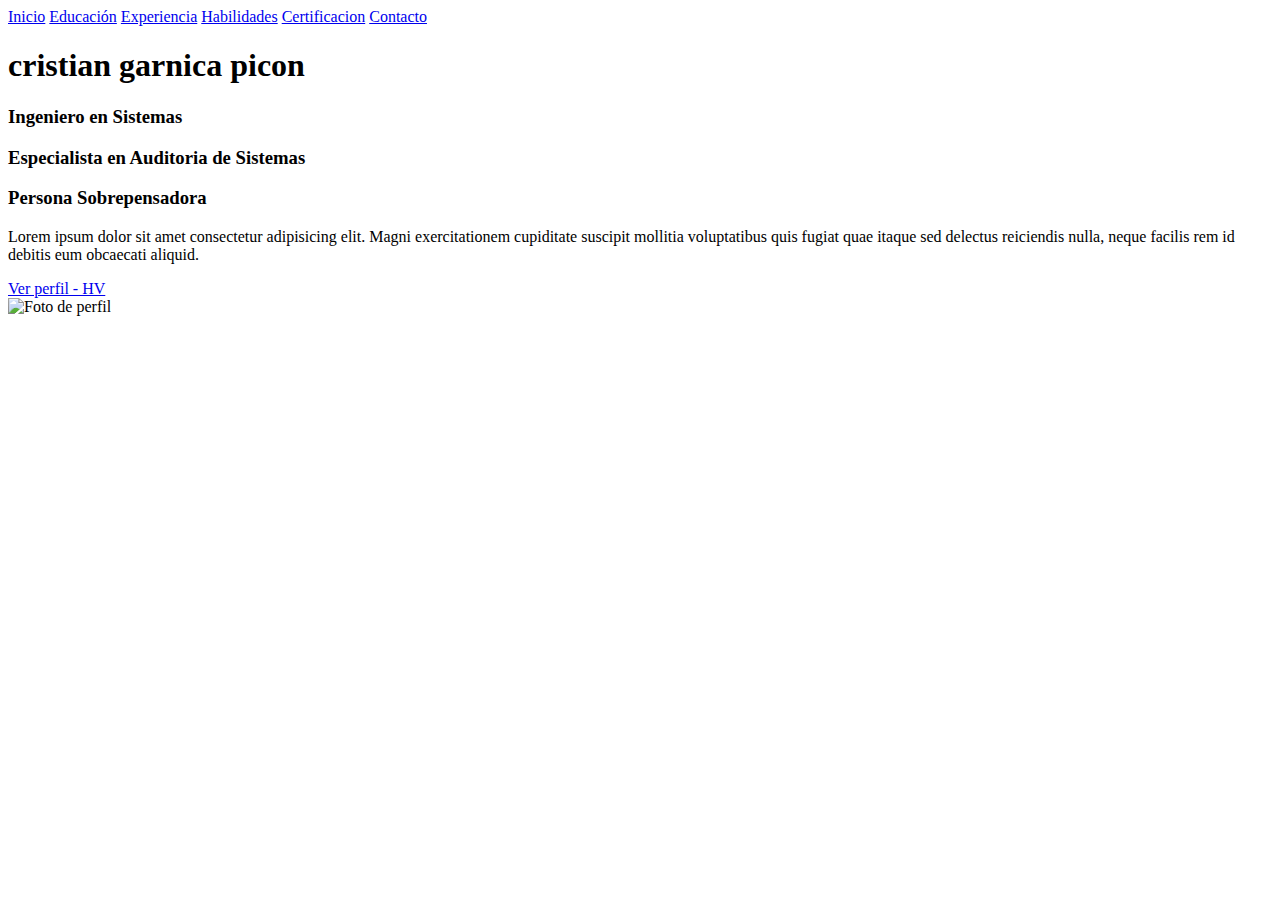
==== index.html @ 947ef698 "creacion del html" ====
<!DOCTYPE html>
<html lang="es">
<head>
    <meta charset="UTF-8">
    <meta http-equiv="X-UA-Compatible" content="IE=edge">
    <meta name="viewport" content="width=device-width, initial-scale=1.0">
    <meta name="title" content="Hoja de Vida, curriculo Vitae cristian garnica picon">
    <meta name="keyword" content="CV, HV, Hoja de Vida, curriculo Vitae, Desarrollador">
    <meta name="description" content="Sitio Web del curriculo de cristian garnica picon">
    <link rel="author" href="https://www.youtube.com/">
    <link rel="shorcut icon" href="img/PNG-de-coches.webp" type="image/png">
    <link rel="stylesheet" href="style.css">
    <title>cristian garnica picon - curriculo</title>
</head>
<body>
   <!--MENÚ Y VISTA PRINCIPAL-->
    <header id="inicio">
        <nav>
            <section class="contenedor nav">
                <div class="enlaces-header">
                <a href="#inicio">Inicio</a>
                <a href="#">Educación</a>
                <a href="#">Experiencia</a>
                <a href="#">Habilidades</a>
                <a href="#">Certificacion</a>
                <a href="#">Contacto</a>
            </div>
            <div class="hamburguer"></div>
            </section>
        </nav>
        <div class="contenedor">
            <section class="contenido-header">
                <section class="textos header">
                    <h1>cristian garnica picon</h1>
                    <div class="titulospro">
                        <h3>Ingeniero en Sistemas</h3>
                        <h3>Especialista en Auditoria de Sistemas</h3>
                        <h3>Persona Sobrepensadora</h3>
                    </div>
                    <p>Lorem ipsum dolor sit amet consectetur adipisicing elit. Magni exercitationem cupiditate suscipit mollitia voluptatibus quis fugiat quae itaque sed delectus reiciendis nulla, neque facilis rem id debitis eum obcaecati aliquid.</p>
                    <a href="document/lorem-ipsum.pdf" target="_blank">Ver perfil - HV</a>
                </section>
                <img src="img/PNG-de-coches.webp" alt="Foto de perfil">
            </section>
        </div>
    </header>
</body>
</html>
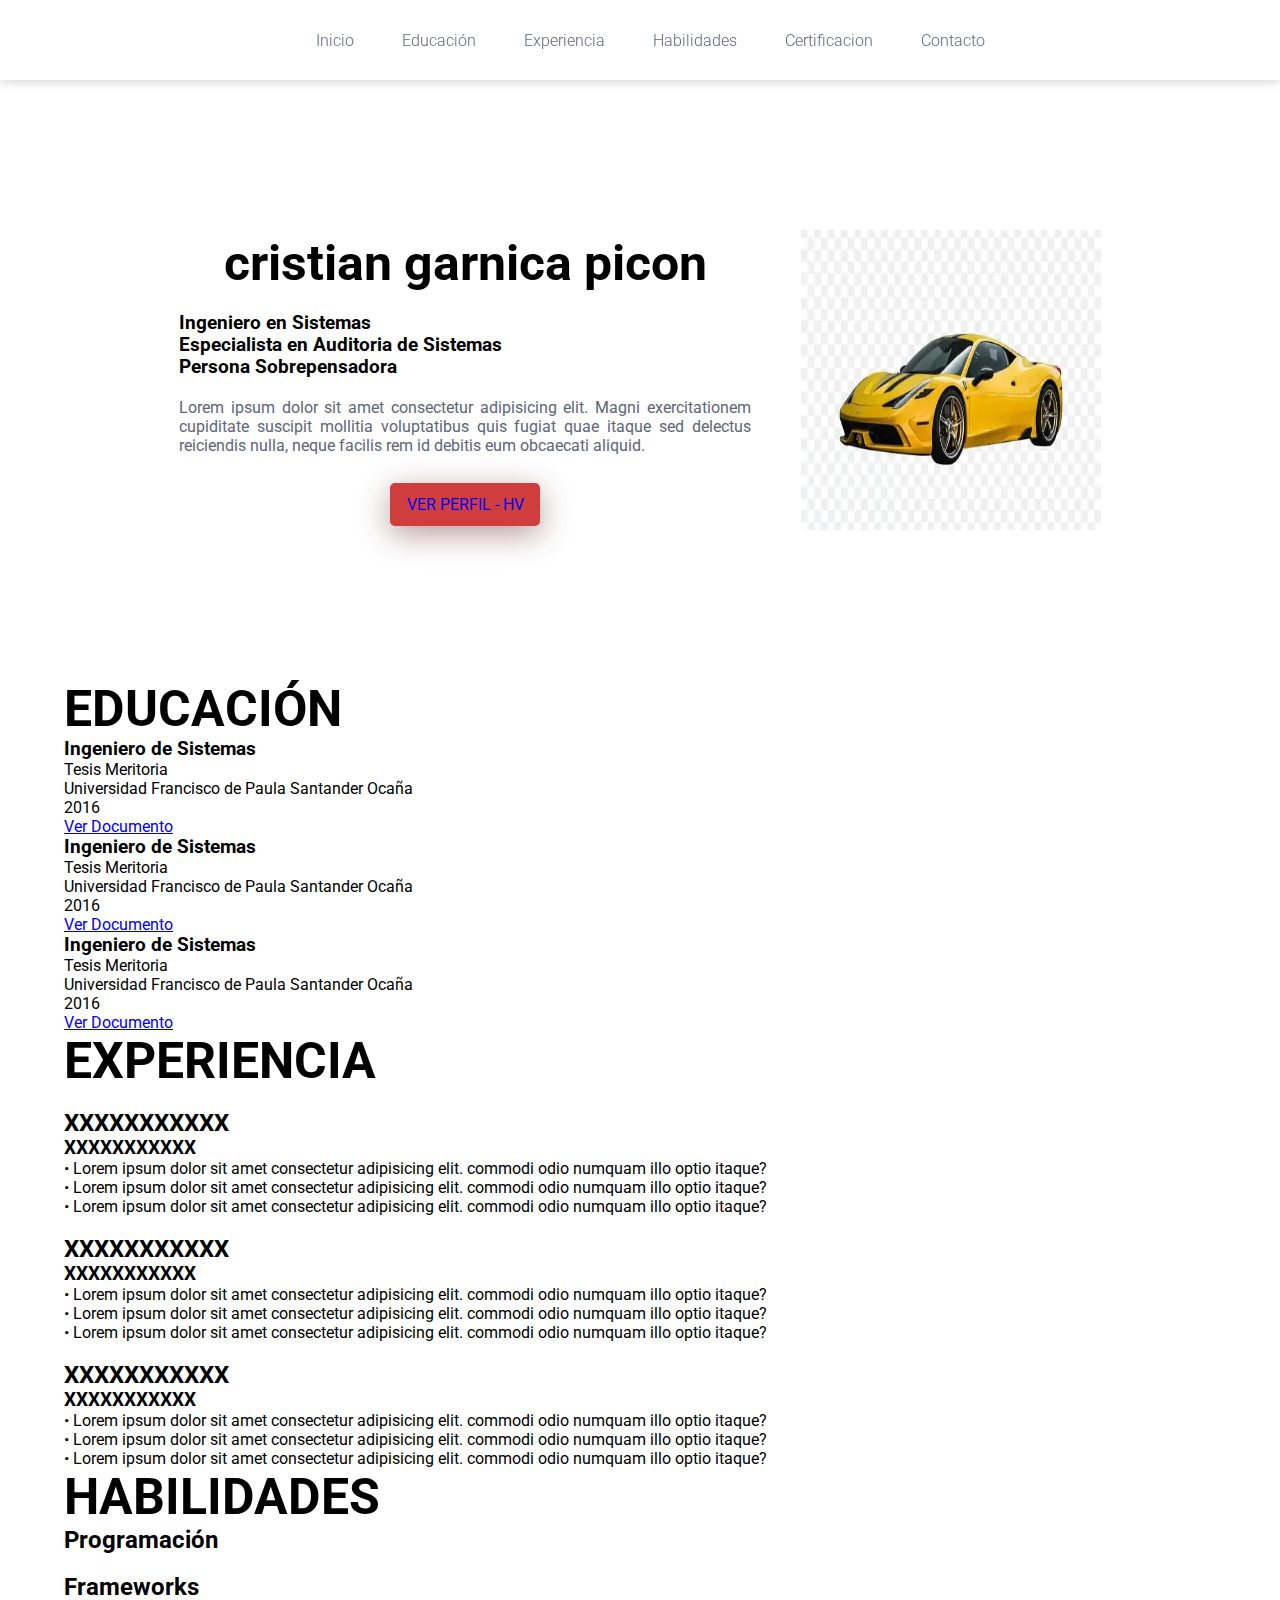
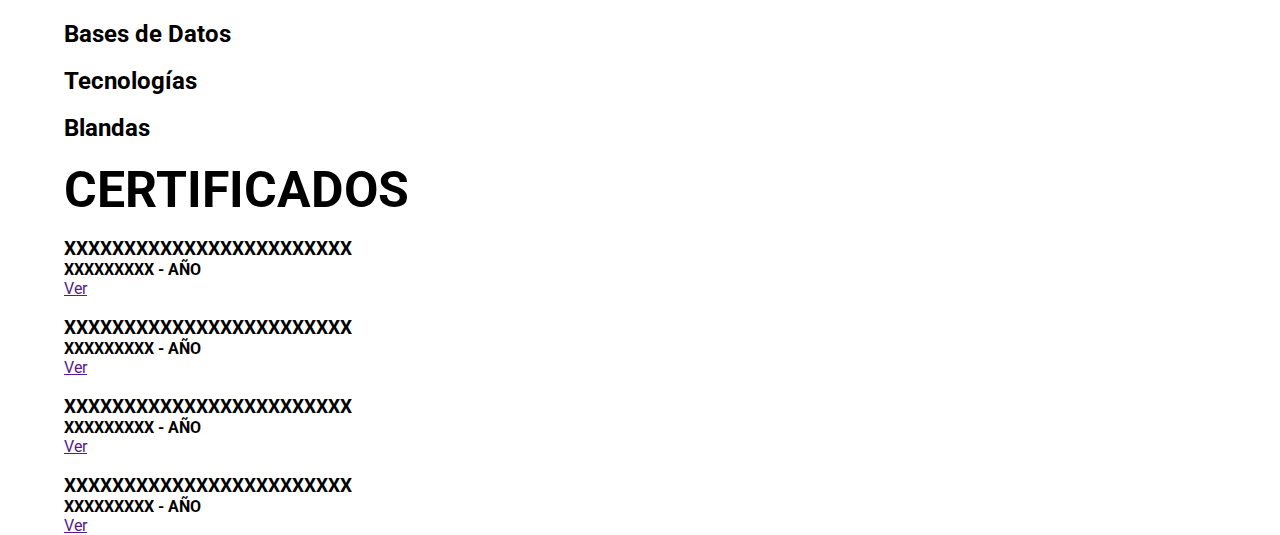
==== commit 297c61e1: "subuendo archivo nuevo" ====
--- a/index.html
+++ b/index.html
@@ -44,5 +44,153 @@
             </section>
         </div>
     </header>
+
+     <!-- SECTION EDUCATION -->
+     <section id="educacion" class="educacion">
+        <div class="contenedor">
+            <div class="content-educacion">
+                <div class="title">
+                    <h1>EDUCACIÓN</h1>
+                </div>
+                <div class="articulo">
+                    <i></i>
+                    <h3>Ingeniero de Sistemas</h3>
+                    <p>Tesis Meritoria</p>
+                    <p>Universidad Francisco de Paula Santander Ocaña</p>
+                    <p>2016</p>
+                    <a href="#" target="_blank">Ver Documento</a>
+                </div>
+                <div class="articulo">
+                    <i></i>
+                    <h3>Ingeniero de Sistemas</h3>
+                    <p>Tesis Meritoria</p>
+                    <p>Universidad Francisco de Paula Santander Ocaña</p>
+                    <p>2016</p>
+                    <a href="#" target="_blank">Ver Documento</a>
+                </div>
+                <div class="articulo">
+                    <i></i>
+                    <h3>Ingeniero de Sistemas</h3>
+                    <p>Tesis Meritoria</p>
+                    <p>Universidad Francisco de Paula Santander Ocaña</p>
+                    <p>2016</p>
+                    <a href="#" target="_blank">Ver Documento</a>
+                </div>
+            </div>
+        </div>
+    </section>
+    <!-- SECCIÓN EXPERIENCIA -->
+    <section class="experiencia"  id="experiencia">
+        <div class="contenedor">
+            <div class="content-experience">
+                <div class="title">
+                    <h1>EXPERIENCIA</h1>
+                </div>
+                <div class="experience">
+                    <img src="" alt="">
+                    <h2>XXXXXXXXXXX</h2>
+                    <h3>XXXXXXXXXXX</h3>
+                    <p>• Lorem ipsum dolor sit amet consectetur adipisicing elit. commodi odio numquam illo optio itaque?</p>
+                    <p>• Lorem ipsum dolor sit amet consectetur adipisicing elit. commodi odio numquam illo optio itaque?</p>
+                    <p>• Lorem ipsum dolor sit amet consectetur adipisicing elit. commodi odio numquam illo optio itaque?</p>
+                </div> 
+                <div class="experience">
+                    <img src="" alt="">
+                    <h2>XXXXXXXXXXX</h2>
+                    <h3>XXXXXXXXXXX</h3>
+                    <p>• Lorem ipsum dolor sit amet consectetur adipisicing elit. commodi odio numquam illo optio itaque?</p>
+                    <p>• Lorem ipsum dolor sit amet consectetur adipisicing elit. commodi odio numquam illo optio itaque?</p>
+                    <p>• Lorem ipsum dolor sit amet consectetur adipisicing elit. commodi odio numquam illo optio itaque?</p>
+                </div>                
+                <div class="experience">
+                    <img src="" alt="">
+                    <h2>XXXXXXXXXXX</h2>
+                    <h3>XXXXXXXXXXX</h3>
+                    <p>• Lorem ipsum dolor sit amet consectetur adipisicing elit. commodi odio numquam illo optio itaque?</p>
+                    <p>• Lorem ipsum dolor sit amet consectetur adipisicing elit. commodi odio numquam illo optio itaque?</p>
+                    <p>• Lorem ipsum dolor sit amet consectetur adipisicing elit. commodi odio numquam illo optio itaque?</p>
+                </div> 
+            </div>
+        </div>
+    </section>
+    <!-- SECCIÓN HABILIDADES -->
+    <section id="habilidades" class="habilidades">
+        <div class="contenedor">
+            <div class="title">
+                <h1>HABILIDADES</h1>
+            </div>
+            <div class="content-skills">
+                <div class="skills">
+                    <h2>Programación</h2>
+                    <img src="" alt="" title="" class="softskills">
+                    <img src="" alt="" title="" class="softskills">
+                    <img src="" alt="" title="" class="softskills">
+                    <img src="" alt="" title="" class="softskills">
+                </div>
+                <div class="skills">
+                    <h2>Frameworks</h2>
+                    <img src="" alt="" title="" class="softskills">
+                    <img src="" alt="" title="" class="softskills">
+                    <img src="" alt="" title="" class="softskills">
+                    <img src="" alt="" title="" class="softskills">
+                </div>
+                <div class="skills">
+                    <h2>Bases de Datos</h2>
+                    <img src="" alt="" title="" class="softskills">
+                    <img src="" alt="" title="" class="softskills">
+                    <img src="" alt="" title="" class="softskills">
+                    <img src="" alt="" title="" class="softskills">
+                </div>
+                <div class="skills">
+                    <h2>Tecnologías</h2>
+                    <img src="" alt="" title="" class="softskills">
+                    <img src="" alt="" title="" class="softskills">
+                    <img src="" alt="" title="" class="softskills">
+                    <img src="" alt="" title="" class="softskills">
+                </div>
+                <div class="skills">
+                    <h2>Blandas</h2>
+                    <img src="" alt="" title="" class="softskills">
+                    <img src="" alt="" title="" class="softskills">
+                    <img src="" alt="" title="" class="softskills">
+                    <img src="" alt="" title="" class="softskills">
+                </div>
+            </div>
+        </div>
+    </section>
+    <!-- SECCIÓN CERTIFICADOS -->
+    <section id="certificados" class="certificados">
+        <div class="contenedor">
+            <div class="title">
+                <h1>CERTIFICADOS</h1>
+            </div>            
+            <div class="content-certificados">
+                <div class="certificate">
+                    <img src="" alt="">
+                    <h3>XXXXXXXXXXXXXXXXXXXXXXXX</h3>
+                    <h4>XXXXXXXXX - AÑO</h4>
+                    <a href="" target="_blank">Ver</a>
+                </div>
+                <div class="certificate">
+                    <img src="" alt="">
+                    <h3>XXXXXXXXXXXXXXXXXXXXXXXX</h3>
+                    <h4>XXXXXXXXX - AÑO</h4>
+                    <a href="" target="_blank">Ver</a>
+                </div>
+                <div class="certificate">
+                    <img src="" alt="">
+                    <h3>XXXXXXXXXXXXXXXXXXXXXXXX</h3>
+                    <h4>XXXXXXXXX - AÑO</h4>
+                    <a href="" target="_blank">Ver</a>
+                </div>
+                <div class="certificate">
+                    <img src="" alt="">
+                    <h3>XXXXXXXXXXXXXXXXXXXXXXXX</h3>
+                    <h4>XXXXXXXXX - AÑO</h4>
+                    <a href="" target="_blank">Ver</a>
+                </div>
+            </div>
+        </div>
+    </section>
 </body>
 </html>--- a/style.css
+++ b/style.css
@@ -0,0 +1,127 @@
+@import url('https://fonts.googleapis.com/css2?family=Roboto:ital,wght@0,100;0,300;0,400;0,500;0,700;0,900;1,100;1,300;1,400;1,500;1,700;1,900&display=swap');
+*{
+    margin: 0;
+    padding: 0;
+    box-sizing: border-box;
+}
+
+body{
+    font-family: 'Roboto', sans-serif;
+}
+
+h1{
+    font-size: 50px;
+}
+
+.contenedor{
+    width: 90%;
+    max-width: 1400px;
+    margin: auto;
+    overflow: hidden;
+}
+
+/* Menú de Navegacion*/
+
+header::before{
+    content: "";
+    display: block;
+    margin-bottom: 80px;
+}
+
+nav{
+    width: 100%;
+    height: 80px;
+    background-color: #FFFFFF;
+    border-bottom: 1px solid transparent;
+    box-shadow: 1px 1px 10px 0 rgba(0,0,0,.2);
+    position: fixed;
+    top: 0;
+    z-index: 100;
+}
+
+.nav{
+    display: flex;
+    height: 80px;
+    width: 100%;
+    align-items: center;
+}
+
+.enlaces-header{
+    font-weight: 300;
+    margin: auto;
+}
+
+.nav .enlaces-header a{
+    color: #5d6678;
+    text-decoration: none;
+    margin-left: 20px;
+    padding: 12px;
+    border-radius: 10px;
+}
+
+.nav .enlaces-header a:hover{
+    color: #FFF;
+    background-color: #d03d3d;
+    border-color: #e3d3;
+    transition: all ease-in-out .6s;
+}
+
+.titulospro{
+    text-align: left;
+    margin: 20px 0px;
+}
+
+.contenido-header{
+    width: 80%;
+    height: 600px;
+    display: flex;
+    justify-content: space-between;
+    align-items: center;
+    text-align: center;
+    margin: 0 auto;
+}
+
+.contenido-header > img{
+    width: 300px;
+    height: 300px;
+    margin-left: 50px;
+    animation: ease-in animacion 0.5s;
+}
+
+@keyframes animacion{
+    0%{
+        transform: scale(0);
+        transform-origin: 0cap;
+    }
+    100%{
+        transform: scale(1);
+        transform-origin: 1cap;
+    }
+    
+}
+
+.textos-header{
+    margin: 0 0 0 30px;
+}
+
+.contenido-header p{
+    font-weight: 300px;
+    margin-top: 14px;
+    color: #5d6678;
+    text-align: justify;
+}
+
+.contenido-header a{
+    margin: 28px 0 0;
+    width: 150px;
+    display: inline-block;
+    background-color: #d03d3d;
+    text-align: center;
+    padding: 12px 0;
+    text-decoration: none;
+    font-weight: 400px;
+    text-transform: uppercase;
+    font-size: 16px;
+    border-radius: 5px;
+    box-shadow: 0 8px 32px rgba(97, 31, 31, 0.46);
+}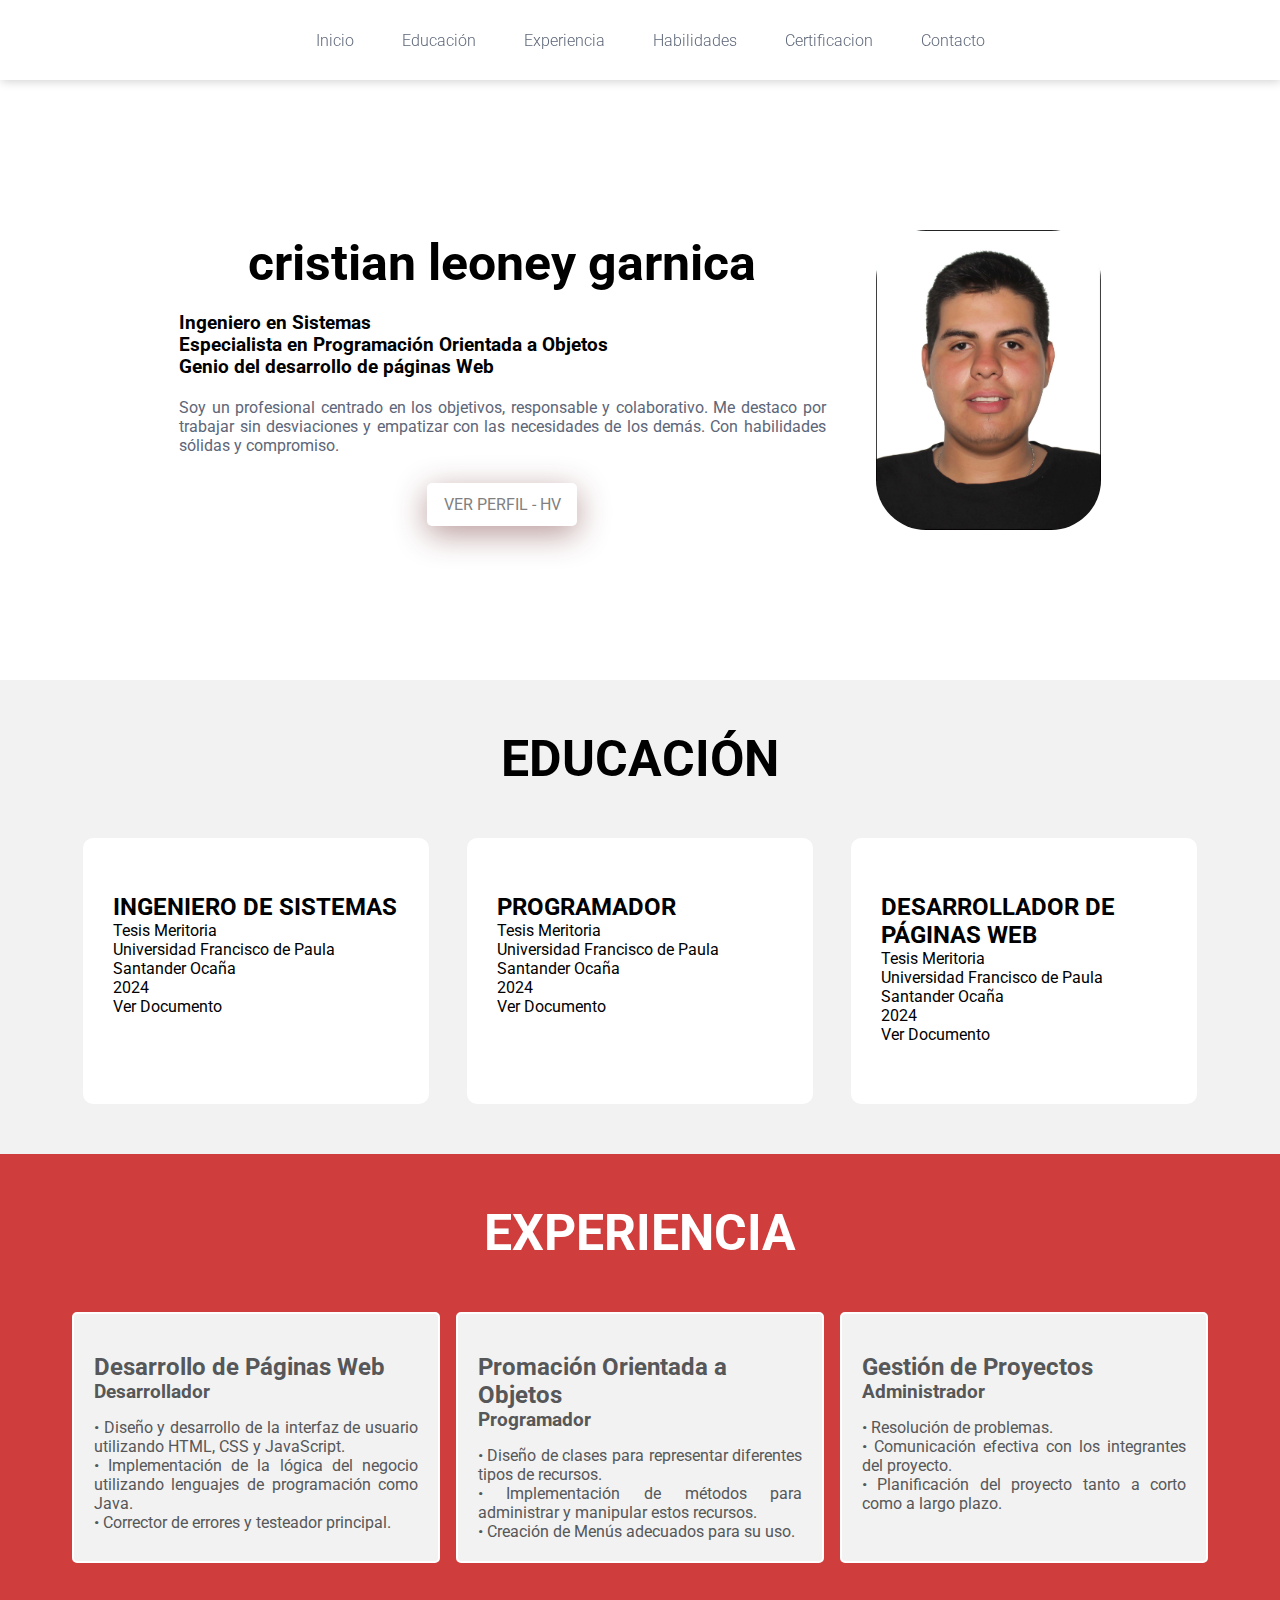
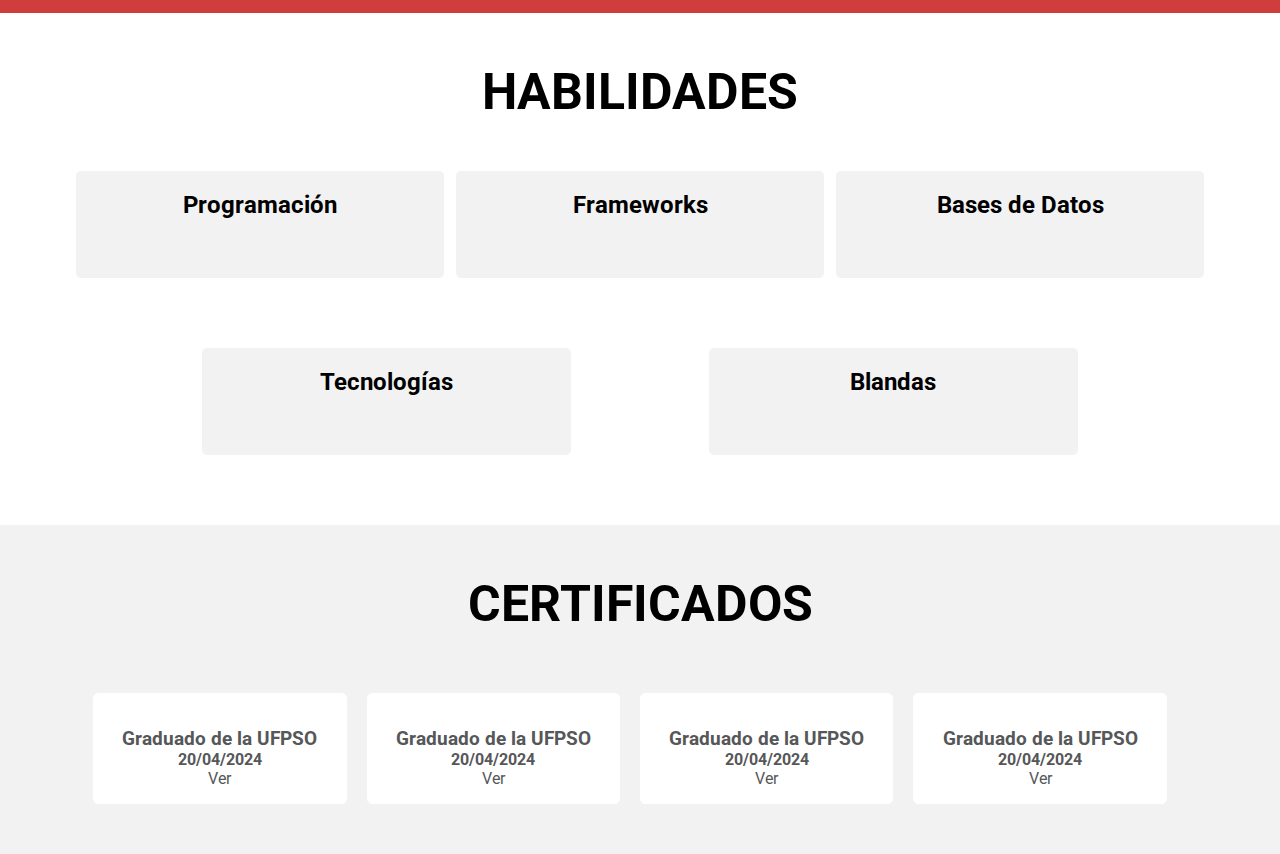
==== commit f7474b1a: "cargando js" ====
--- a/index.html
+++ b/index.html
@@ -4,13 +4,13 @@
     <meta charset="UTF-8">
     <meta http-equiv="X-UA-Compatible" content="IE=edge">
     <meta name="viewport" content="width=device-width, initial-scale=1.0">
-    <meta name="title" content="Hoja de Vida, curriculo Vitae cristian garnica picon">
-    <meta name="keyword" content="CV, HV, Hoja de Vida, curriculo Vitae, Desarrollador">
-    <meta name="description" content="Sitio Web del curriculo de cristian garnica picon">
+    <meta name="title" content="Hoja de Vida, Curriculum Vitae cristian leoney garnica">
+    <meta name="keyword" content="CV, HV, Hoja de Vida, Curriculum Vitae, Desarrollador">
+    <meta name="description" content="Sitio Web del Curriculum de cristian leoney garnica">
     <link rel="author" href="https://www.youtube.com/">
-    <link rel="shorcut icon" href="img/PNG-de-coches.webp" type="image/png">
+    <link rel="shorcut icon" href="img/gorjeo.png" type="image/png">
     <link rel="stylesheet" href="style.css">
-    <title>cristian garnica picon - curriculo</title>
+    <title>cristian leoney garnica - Curriculum</title>
 </head>
 <body>
    <!--MENÚ Y VISTA PRINCIPAL-->
@@ -18,179 +18,177 @@
         <nav>
             <section class="contenedor nav">
                 <div class="enlaces-header">
-                <a href="#inicio">Inicio</a>
-                <a href="#">Educación</a>
-                <a href="#">Experiencia</a>
-                <a href="#">Habilidades</a>
-                <a href="#">Certificacion</a>
-                <a href="#">Contacto</a>
+                <a href="#inicio" >Inicio</a>
+                <a href="#educacion">Educación</a>
+                <a href="#experiencia">Experiencia</a>
+                <a href="#habilidades">Habilidades</a>
+                <a href="#certificados">Certificacion</a>
+                <a href="#contacto">Contacto</a>
             </div>
-            <div class="hamburguer"></div>
+            <div class="hamburguer">
+                <i class="fa-solid fa-bars"></i>
+            </div>
             </section>
         </nav>
         <div class="contenedor">
             <section class="contenido-header">
                 <section class="textos header">
-                    <h1>cristian garnica picon</h1>
+                    <h1>cristian leoney garnica</h1>
                     <div class="titulospro">
-                        <h3>Ingeniero en Sistemas</h3>
-                        <h3>Especialista en Auditoria de Sistemas</h3>
-                        <h3>Persona Sobrepensadora</h3>
+                        <h3><i class="fa-solid fa-circle-check"></i>    Ingeniero en Sistemas</h3>
+                        <h3><i class="fa-solid fa-circle-check"></i>    Especialista en Programación Orientada a Objetos</h3>
+                        <h3><i class="fa-solid fa-circle-check"></i>    Genio del desarrollo de páginas Web</h3>
                     </div>
-                    <p>Lorem ipsum dolor sit amet consectetur adipisicing elit. Magni exercitationem cupiditate suscipit mollitia voluptatibus quis fugiat quae itaque sed delectus reiciendis nulla, neque facilis rem id debitis eum obcaecati aliquid.</p>
-                    <a href="document/lorem-ipsum.pdf" target="_blank">Ver perfil - HV</a>
+                    <p>Soy un profesional centrado en los objetivos, responsable y colaborativo. Me destaco por trabajar sin desviaciones y empatizar con las necesidades de los demás. Con habilidades sólidas y compromiso.</p>
+                    <a href="document/lorem-ipsum.pdf" target="_blank" >Ver perfil - HV</a>
                 </section>
-                <img src="img/PNG-de-coches.webp" alt="Foto de perfil">
+                <img src="img/8dbda963-e1ba-4362-9639-ffea8f74d839.jpg" alt="Foto de perfil">
             </section>
         </div>
     </header>
-
-     <!-- SECTION EDUCATION -->
-     <section id="educacion" class="educacion">
-        <div class="contenedor">
-            <div class="content-educacion">
-                <div class="title">
-                    <h1>EDUCACIÓN</h1>
-                </div>
-                <div class="articulo">
-                    <i></i>
-                    <h3>Ingeniero de Sistemas</h3>
-                    <p>Tesis Meritoria</p>
-                    <p>Universidad Francisco de Paula Santander Ocaña</p>
-                    <p>2016</p>
-                    <a href="#" target="_blank">Ver Documento</a>
-                </div>
-                <div class="articulo">
-                    <i></i>
-                    <h3>Ingeniero de Sistemas</h3>
-                    <p>Tesis Meritoria</p>
-                    <p>Universidad Francisco de Paula Santander Ocaña</p>
-                    <p>2016</p>
-                    <a href="#" target="_blank">Ver Documento</a>
-                </div>
-                <div class="articulo">
-                    <i></i>
-                    <h3>Ingeniero de Sistemas</h3>
-                    <p>Tesis Meritoria</p>
-                    <p>Universidad Francisco de Paula Santander Ocaña</p>
-                    <p>2016</p>
-                    <a href="#" target="_blank">Ver Documento</a>
+        <!-- SECTION EDUCATION -->
+        <section id="educacion" class="educacion">
+            <div class="contenedor">
+                <div class="content-educacion">
+                    <div class="title">
+                        <h1>EDUCACIÓN</h1>
+                    </div>
+                    <div class="articulo">
+                        <i></i>
+                        <h3>Ingeniero de Sistemas</h3>
+                        <p>Tesis Meritoria</p>
+                        <p>Universidad Francisco de Paula Santander Ocaña</p>
+                        <p>2024</p>
+                        <a href="#" target="_blank">Ver Documento</a>
+                    </div>
+                    <div class="articulo">
+                        <i></i>
+                        <h3>Programador</h3>
+                        <p>Tesis Meritoria</p>
+                        <p>Universidad Francisco de Paula Santander Ocaña</p>
+                        <p>2024</p>
+                        <a href="#" target="_blank">Ver Documento</a>
+                    </div>
+                    <div class="articulo">
+                        <i></i>
+                        <h3>Desarrollador de Páginas Web</h3>
+                        <p>Tesis Meritoria</p>
+                        <p>Universidad Francisco de Paula Santander Ocaña</p>
+                        <p>2024</p>
+                        <a href="#" target="_blank">Ver Documento</a>
+                    </div>
                 </div>
             </div>
-        </div>
-    </section>
-    <!-- SECCIÓN EXPERIENCIA -->
-    <section class="experiencia"  id="experiencia">
-        <div class="contenedor">
-            <div class="content-experience">
-                <div class="title">
-                    <h1>EXPERIENCIA</h1>
-                </div>
-                <div class="experience">
-                    <img src="" alt="">
-                    <h2>XXXXXXXXXXX</h2>
-                    <h3>XXXXXXXXXXX</h3>
-                    <p>• Lorem ipsum dolor sit amet consectetur adipisicing elit. commodi odio numquam illo optio itaque?</p>
-                    <p>• Lorem ipsum dolor sit amet consectetur adipisicing elit. commodi odio numquam illo optio itaque?</p>
-                    <p>• Lorem ipsum dolor sit amet consectetur adipisicing elit. commodi odio numquam illo optio itaque?</p>
-                </div> 
-                <div class="experience">
-                    <img src="" alt="">
-                    <h2>XXXXXXXXXXX</h2>
-                    <h3>XXXXXXXXXXX</h3>
-                    <p>• Lorem ipsum dolor sit amet consectetur adipisicing elit. commodi odio numquam illo optio itaque?</p>
-                    <p>• Lorem ipsum dolor sit amet consectetur adipisicing elit. commodi odio numquam illo optio itaque?</p>
-                    <p>• Lorem ipsum dolor sit amet consectetur adipisicing elit. commodi odio numquam illo optio itaque?</p>
-                </div>                
-                <div class="experience">
-                    <img src="" alt="">
-                    <h2>XXXXXXXXXXX</h2>
-                    <h3>XXXXXXXXXXX</h3>
-                    <p>• Lorem ipsum dolor sit amet consectetur adipisicing elit. commodi odio numquam illo optio itaque?</p>
-                    <p>• Lorem ipsum dolor sit amet consectetur adipisicing elit. commodi odio numquam illo optio itaque?</p>
-                    <p>• Lorem ipsum dolor sit amet consectetur adipisicing elit. commodi odio numquam illo optio itaque?</p>
-                </div> 
-            </div>
-        </div>
-    </section>
-    <!-- SECCIÓN HABILIDADES -->
-    <section id="habilidades" class="habilidades">
-        <div class="contenedor">
-            <div class="title">
-                <h1>HABILIDADES</h1>
-            </div>
-            <div class="content-skills">
-                <div class="skills">
-                    <h2>Programación</h2>
-                    <img src="" alt="" title="" class="softskills">
-                    <img src="" alt="" title="" class="softskills">
-                    <img src="" alt="" title="" class="softskills">
-                    <img src="" alt="" title="" class="softskills">
-                </div>
-                <div class="skills">
-                    <h2>Frameworks</h2>
-                    <img src="" alt="" title="" class="softskills">
-                    <img src="" alt="" title="" class="softskills">
-                    <img src="" alt="" title="" class="softskills">
-                    <img src="" alt="" title="" class="softskills">
-                </div>
-                <div class="skills">
-                    <h2>Bases de Datos</h2>
-                    <img src="" alt="" title="" class="softskills">
-                    <img src="" alt="" title="" class="softskills">
-                    <img src="" alt="" title="" class="softskills">
-                    <img src="" alt="" title="" class="softskills">
-                </div>
-                <div class="skills">
-                    <h2>Tecnologías</h2>
-                    <img src="" alt="" title="" class="softskills">
-                    <img src="" alt="" title="" class="softskills">
-                    <img src="" alt="" title="" class="softskills">
-                    <img src="" alt="" title="" class="softskills">
-                </div>
-                <div class="skills">
-                    <h2>Blandas</h2>
-                    <img src="" alt="" title="" class="softskills">
-                    <img src="" alt="" title="" class="softskills">
-                    <img src="" alt="" title="" class="softskills">
-                    <img src="" alt="" title="" class="softskills">
+        </section>
+        <!-- SECCIÓN EXPERIENCIA -->
+        <section class="experiencia"  id="experiencia">
+            <div class="contenedor">
+                <div class="content-experience">
+                    <div class="title">
+                        <h1>EXPERIENCIA</h1>
+                    </div>
+                    <div class="experience">
+                        <img src="" alt=""><h2>Desarrollo de Páginas Web</h2>
+                        <h3>Desarrollador</h3>
+                        <p>• Diseño y desarrollo de la interfaz de usuario utilizando HTML, CSS y JavaScript.</p>
+                        <p>• Implementación de la lógica del negocio utilizando lenguajes de programación como Java.</p>
+                        <p>• Corrector de errores y testeador principal.</p>                        
+                    </div> 
+                    <div class="experience">
+                        <img src="" alt="">
+                        <h2>Promación Orientada a Objetos</h2>
+                        <h3>Programador</h3>
+                        <p>• Diseño de clases para representar diferentes tipos de recursos.</p>
+                        <p>• Implementación de métodos para administrar y manipular estos recursos.</p>
+                        <p>• Creación de Menús adecuados para su uso.</p>
+                    </div>                
+                    <div class="experience">
+                        <img src="" alt="">
+                        <h2>Gestión de Proyectos</h2>
+                        <h3>Administrador</h3>
+                        <p>• Resolución de problemas.</p>
+                        <p>• Comunicación efectiva con los integrantes del proyecto.</p>
+                        <p>• Planificación del proyecto tanto a corto como a largo plazo.</p>
+                    </div> 
                 </div>
             </div>
-        </div>
-    </section>
-    <!-- SECCIÓN CERTIFICADOS -->
-    <section id="certificados" class="certificados">
-        <div class="contenedor">
-            <div class="title">
-                <h1>CERTIFICADOS</h1>
-            </div>            
-            <div class="content-certificados">
-                <div class="certificate">
-                    <img src="" alt="">
-                    <h3>XXXXXXXXXXXXXXXXXXXXXXXX</h3>
-                    <h4>XXXXXXXXX - AÑO</h4>
-                    <a href="" target="_blank">Ver</a>
+        </section>
+        <!-- SECCIÓN HABILIDADES -->
+        <section id="habilidades" class="habilidades">
+            <div class="contenedor">
+                <div class="title">
+                    <h1>HABILIDADES</h1>
                 </div>
-                <div class="certificate">
-                    <img src="" alt="">
-                    <h3>XXXXXXXXXXXXXXXXXXXXXXXX</h3>
-                    <h4>XXXXXXXXX - AÑO</h4>
-                    <a href="" target="_blank">Ver</a>
-                </div>
-                <div class="certificate">
-                    <img src="" alt="">
-                    <h3>XXXXXXXXXXXXXXXXXXXXXXXX</h3>
-                    <h4>XXXXXXXXX - AÑO</h4>
-                    <a href="" target="_blank">Ver</a>
-                </div>
-                <div class="certificate">
-                    <img src="" alt="">
-                    <h3>XXXXXXXXXXXXXXXXXXXXXXXX</h3>
-                    <h4>XXXXXXXXX - AÑO</h4>
-                    <a href="" target="_blank">Ver</a>
+                <div class="content-skills">
+                    <div class="skills">
+                        <h2>Programación</h2>
+                        <img src="img/logos--java.png" alt="" title="" class="softskills">
+                        <img src="img/iconoir--pc-check.png" alt="" title="" class="softskills">
+                        <img src="img/carbon--data-structured.png" alt="" title="" class="softskills">
+                    </div>
+                    <div class="skills">
+                        <h2>Frameworks</h2>
+                        <img src="img/vscode-icons--file-type-html.png" alt="" title="" class="softskills">
+                        <img src="img/solar--programming-outline.png" alt="" title="" class="softskills">
+                        <img src="img/vscode-icons--file-type-css.png" alt="" title="" class="softskills">
+                    </div>
+                    <div class="skills">
+                        <h2>Bases de Datos</h2>
+                        <img src="img/material-symbols--bigtop-updates.png" alt="" title="" class="softskills">
+                        <img src="img/solar--ssd-round-broken.png" alt="" title="" class="softskills">
+                        <img src="img/clarity--ssd-line.png" alt="" title="" class="softskills">
+                    </div>
+                    <div class="skills">
+                        <h2>Tecnologías</h2>
+                        <img src="img/streamline--industry-innovation-and-infrastructure.png" alt="" title="" class="softskills">
+                        <img src="img/skill-icons--vscode-dark.png" alt="" title="" class="softskills">
+                        <img src="img/mdi--github.png" alt="" title="" class="softskills">
+                    </div>
+                    <div class="skills">
+                        <h2>Blandas</h2>
+                        <img src="img/icon-park-outline--communication.png" alt="" title="" class="softskills">
+                        <img src="img/eos-icons--admin.png" alt="" title="" class="softskills">
+                        <img src="img/fluent--thinking-24-regular.png" alt="" title="" class="softskills">
+                    </div>
                 </div>
             </div>
-        </div>
-    </section>
+        </section>
+        <!-- SECCIÓN CERTIFICADOS -->
+        <section id="certificados" class="certificados">
+            <div class="contenedor">
+                <div class="title">
+                    <h1>CERTIFICADOS</h1>
+                </div>            
+                <div class="content-certificados">
+                    <div class="certificate">
+                        <img src="" alt="">
+                        <h3>Graduado de la UFPSO</h3>
+                        <h4>20/04/2024</h4>
+                        <a href="" target="_blank">Ver</a>
+                    </div>
+                    <div class="certificate">
+                        <img src="" alt="">
+                        <h3>Graduado de la UFPSO</h3>
+                        <h4>20/04/2024</h4>
+                        <a href="" target="_blank">Ver</a>
+                    </div>
+                    <div class="certificate">
+                        <img src="" alt="">
+                        <h3>Graduado de la UFPSO</h3>
+                        <h4>20/04/2024</h4>
+                        <a href="" target="_blank">Ver</a>
+                    </div>
+                    <div class="certificate">
+                        <img src="" alt="">
+                        <h3>Graduado de la UFPSO</h3>
+                        <h4>20/04/2024</h4>
+                        <a href="" target="_blank">Ver</a>
+                    </div>
+                </div>
+            </div>
+        </section>
+        <script src="https://kit.fontawesome.com/0191115c2b.js" crossorigin="anonymous"></script>
+        <script src="js/main.js"></script>
+        
 </body>
 </html>--- a/style.css
+++ b/style.css
@@ -7,6 +7,10 @@
 
 body{
     font-family: 'Roboto', sans-serif;
+}
+
+html {
+    scroll-behavior: smooth;
 }
 
 h1{
@@ -49,6 +53,7 @@
 .enlaces-header{
     font-weight: 300;
     margin: auto;
+    transition: all ease-in-out .6s;
 }
 
 .nav .enlaces-header a{
@@ -66,6 +71,32 @@
     transition: all ease-in-out .6s;
 }
 
+.hamburguer{
+    width: 80px;
+    height: 80px;
+    text-align: center;
+    cursor: pointer;
+    transition: all ease-in-out 0.5s;
+    z-index: 100;
+    display: none;
+}
+
+.hamburguer > i{
+    font-size: 25px;
+    line-height: 80px;
+}
+
+@media  screen and (max-Width:600px){
+    .hamburguer{
+        display: block;
+    }
+    .enlaces-header{
+        display: none;
+    }
+}
+
+
+
 .titulospro{
     text-align: left;
     margin: 20px 0px;
@@ -86,6 +117,7 @@
     height: 300px;
     margin-left: 50px;
     animation: ease-in animacion 0.5s;
+    border-radius: 50px;
 }
 
 @keyframes animacion{
@@ -112,10 +144,11 @@
 }
 
 .contenido-header a{
+    color: gray;
     margin: 28px 0 0;
     width: 150px;
     display: inline-block;
-    background-color: #d03d3d;
+    background-color: white;
     text-align: center;
     padding: 12px 0;
     text-decoration: none;
@@ -124,4 +157,273 @@
     font-size: 16px;
     border-radius: 5px;
     box-shadow: 0 8px 32px rgba(97, 31, 31, 0.46);
+}
+
+.contenido-header a:hover{
+    color: black;
+    background-color: #d03d3d;
+    transition: all ease-in-out .6s;
+}
+
+
+/* ############# SECTION EDUCACIÓN ############# */
+.title{
+    margin-top: 50px;
+    display: block;
+    width: 100%;
+    text-align: center;
+}
+
+.educacion{
+    background-color: #f2f2f2;
+}
+
+.content-educacion{
+    display: flex;
+    flex-wrap: wrap;
+    margin-bottom: 50px;
+    justify-content: space-around;
+}
+
+.articulo{
+    width: 30%;
+    background-color: #fff;
+    margin-top: 50px;
+    border-radius: 10px;
+    padding: 45px 30px 60px 30px;
+    transition: all ease-in-out .5s;
+}
+
+.articulo:hover{
+    box-shadow: 0 4px 10px rgba(17, 29, 48, .26);
+    color: #fff;
+    background-color: #d03d3d;
+    transition: .5s;
+}
+
+.articulo > h3{
+    font-size: 24px;
+    margin-top: 10px;
+    text-transform: uppercase;
+}
+
+.articulo > a{
+    text-decoration: none;
+    color: #000;
+}
+
+.articulo > a:hover{
+    color: #fff;
+    transition: .5s;
+}
+/* ################################## EXPERIENCIA ################################## */
+.experiencia {
+    background-color: #d03d3d;
+    color: #fff;
+}
+
+.content-experience{
+    display: flex;
+    flex-wrap: wrap;
+    margin-bottom: 50px;
+    justify-content: space-around;
+}
+
+.experience {
+    width: 32%;
+    border: 2px solid #fff;
+    border-radius: 5px;
+    background-color: #f2f2f2;
+    color: #565759;
+    margin-top: 50px;
+    padding: 20px;
+}
+
+.experience:hover {
+    box-shadow: 0 4px 10px rgba(17, 29, 48, .26);
+}
+
+.experience img {
+    height: 70px;
+    width: auto;
+}
+
+.experience p {
+    text-align: justify;
+}
+
+.experience h3 {
+    margin-bottom: 15px;
+}
+
+
+/* ################################## SKILLS ################################## */
+.content-skills {
+    display: flex; 
+    flex-wrap: wrap; 
+    margin-top: 50px;
+    justify-content: space-evenly; 
+}
+.skills {
+    width: 32%;
+    margin-bottom: 70px;
+    transition: 0.5s;
+    text-align: center;
+    background-color: #f2f2f2;
+    padding: 20px;
+    border-radius: 5px;
+}
+
+.skills h2{
+    margin-bottom: 20px;
+    color: black;     
+}
+
+.skills img {
+    width: auto;
+    height: 60px;
+    margin-top: 20px;
+    cursor: pointer;
+    margin: 0 5px;
+    padding: 5px;
+    color: #565759;
+}
+
+.skills img.softskills {
+    height: 68px;
+}
+
+.skills img:hover {
+    transition-duration: .7s;
+    transform: rotate(360deg);
+}
+
+.skills:hover {
+    box-shadow: 0 4px 10px rgba(17, 29, 48, .26);
+    color: #fff;
+    background: #d03d3d;
+    transition: .5s;
+}
+
+/* ################################## CERTIFICADOS ################################## */
+.certificados {
+    background: #f2f2f2;
+    /* padding: 0 100px; */
+}
+
+.content-certificados {
+    display: flex;
+    flex-wrap: wrap;
+    justify-content: center;
+    padding: 30px 0;
+}
+
+.certificate {
+    background-color: #fff;
+    border: 1px solid #fff;
+    border-radius: 5px;
+    width: 22%;
+    padding: 15px;
+    color: #565759;
+    margin: 30px 20px 20px 0;
+    text-align: center;
+}
+
+.certificate img {
+    height: 100px;
+    width: auto;
+    border-radius: 5px;
+}
+
+.certificate:hover {
+    box-shadow: 0 4px 10px rgba(17, 29, 48, .26);
+    color: #fff;
+    background: #d03d3d;
+    transition: .5s;    
+}
+
+.certificate a {
+    text-decoration: none;
+    color: #565759;
+}
+
+.certificate a:hover {
+    color: #fff;
+}
+
+
+/* ################################## MEDIA QUERYS ################################## */
+
+@media screen and (max-Width:600px) {
+    h1{
+        font-size: 25px;
+    }
+    .contenido-header{
+        width: 100%;
+        height: 500px;   
+    }
+    .contenido-header > img{
+        width: 120px;
+        height: 120px;
+        animation: ease-in animacion 0.5s;
+        margin: 20px 0;
+    }
+
+    .articulo, .articulo, .certificate, .skills{
+        width: 90%;
+    }
+    .skills{
+        margin-bottom: 20px;
+    }
+    .articulo, .experience, .content-skills{
+        margin-bottom: 20px;
+    }
+    .content-skills{
+        margin-bottom: 20px;
+    }
+
+    .content-certificados{
+        padding: 0;
+        margin-bottom: 30px;
+    }
+
+    .certificate{
+        margin: 10px;
+        padding: 10px;
+    }
+
+    .enlaces-header{
+        position: fixed;
+        background-color: #d03d3d;
+        top: 0;
+        right: 0;
+        width: 100%;
+        height: 100vh;
+        display: flex;
+        align-items: center;
+        flex-direction: column;
+        clip-path: circle(0.0% at 0 0);
+    }
+    .nav .enlaces-header a{
+        color: white;
+        background-color: #cf6c6c;
+        text-transform: uppercase;
+        font-weight: 800;
+        margin-top: 20px;
+        width: 50%;
+        text-align: center;
+    }
+
+    .nav .enlaces-header a:hover{
+        color: #d03d3d;
+        background-color: #fff;
+    }
+
+    .hamburguer{
+        display: block;
+    }
+
+    .nav .hamburgueropen{
+        clip-path: circle(150% at 0 0) ;
+    }
 }